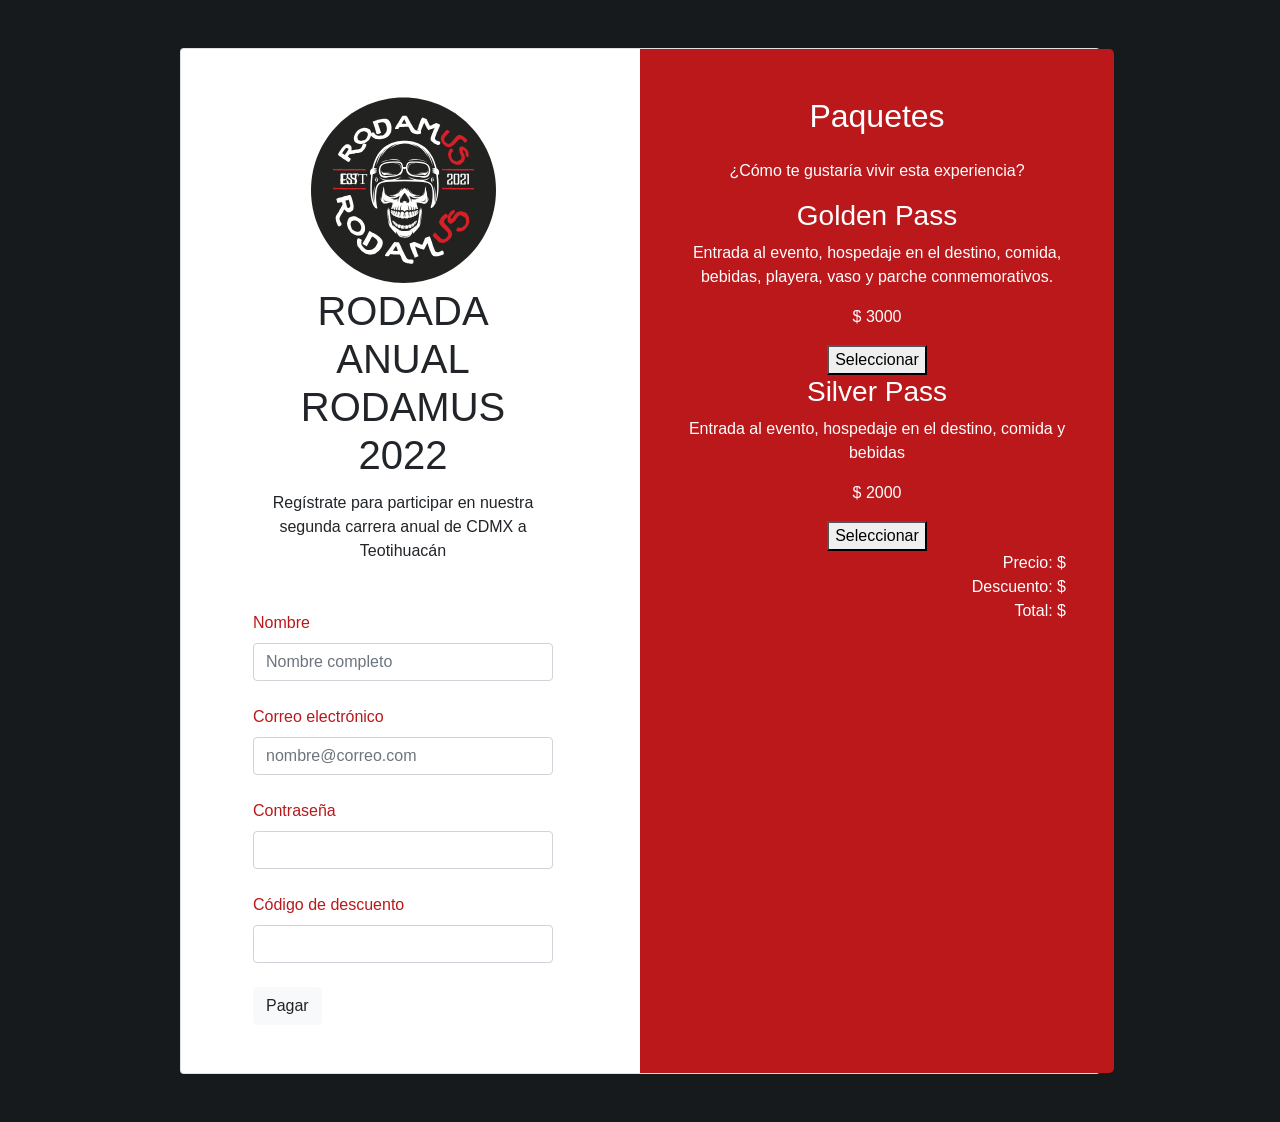
==== index.html @ dd23f9ee "Subida preentrega test" ====
<!DOCTYPE html>
<html lang="es">
<head>
    <meta charset="UTF-8">
    <meta http-equiv="X-UA-Compatible" content="IE=edge">
    <meta name="viewport" content="width=device-width, initial-scale=1.0">
    <link rel="stylesheet" href="css/style.css">
    <link rel="stylesheet" href="https://cdn.jsdelivr.net/npm/bootstrap@4.3.1/dist/css/bootstrap.min.css" integrity="sha384-ggOyR0iXCbMQv3Xipma34MD+dH/1fQ784/j6cY/iJTQUOhcWr7x9JvoRxT2MZw1T" crossorigin="anonymous">
    <link rel="shortcut icon" href="img/favicon.svg">    
    <title>RodamUS - Evento Anual</title>
</head>
<body id="bodyBg">
    <section class="h-100">
        <div class="container py-5 h-100">
          <div class="row d-flex justify-content-center align-items-center h-100">
            <div class="col-xl-10">
              <div class="card rounded-3 text-black">
                <div class="row g-0">
                  <div class="col-lg-6">
                    <div class="card-body p-md-5 mx-md-4">
      
                      <div class="text-center">
                        <img src="img/brand.svg"
                          style="width: 185px;" alt="logo">
                        <h1 class="mt-1 mb-2 pb-1 text-uppercase">RODADA ANUAL RODAMUS 2022</h1>
                      </div>
      
                      <form id="form" action="./views/resumen.html">
                        <p class="text-center mb-5">Regístrate para participar en nuestra segunda carrera anual de CDMX a Teotihuacán</p>
      
                        <div class="form-outline mb-4">
                          <label class="form-label" for="username">Nombre</label>                            
                          <input type="text" id="username" class="form-control"
                            placeholder="Nombre completo" />
                        </div>

                        <div class="form-outline mb-4">
                            <label class="form-label" for="email">Correo electrónico</label>                            
                            <input type="email" id="email" class="form-control"
                              placeholder="nombre@correo.com" />
                              <p id="validacionEmail"></p>
                        </div>

                        <div class="form-outline mb-4">
                            <label class="form-label" for="password">Contraseña</label>
                            <input type="password" id="password" class="form-control"/>
                            <p id="validacionPassword"></p>                            
                        </div>                       

                        <div class="form-outline mb-4">
                          <label class="form-label" for="promo">Código de descuento</label>
                          <input type="text" id="promo" class="form-control" />
                          <p id="validacionPromo"></p>       
                        </div>

                        <button type="button" class="btn btn-light" id="botonPagar">Pagar</button>

                      </form>
      
                    </div>
                  </div>

                  
                  <div class="col-lg-6 align-items-center fondo p-5 text-center">
                    <div class="text-white">
                      <h2 class="mb-4 text-center">Paquetes</h2>
                      <p class="text-center">¿Cómo te gustaría vivir esta experiencia?</p>
                      
                      <div id="contenedor-de-paquetes"></div>
                    
                    <div class="mb-5 text-right">
                      <div id="contenedor-precio">Precio: $</div>
                      <div id="contenedor-descuento">Descuento: $</div>
                      <p>Total: $</p>
                    </div>
                 
                    </div>
                  </div>
                </div>
              </div>
            </div>
          </div>
        </div>
      </section>    


    <script src="js/events.js"></script>
</body>
</html>
---- css/style.css ----
#bodyBg {
    background-color: #161A1D;
}

label {
    color: #BA181B;
}

.fondo {
    background: #BA181B;
    }
    
    @media (min-width: 768px) {
       .gradient-form {
        height: 100vh !important;
        }
    }
    @media (min-width: 769px) {
        .fondo {
        border-top-right-radius: .3rem;
        border-bottom-right-radius: .3rem;
    }
    }
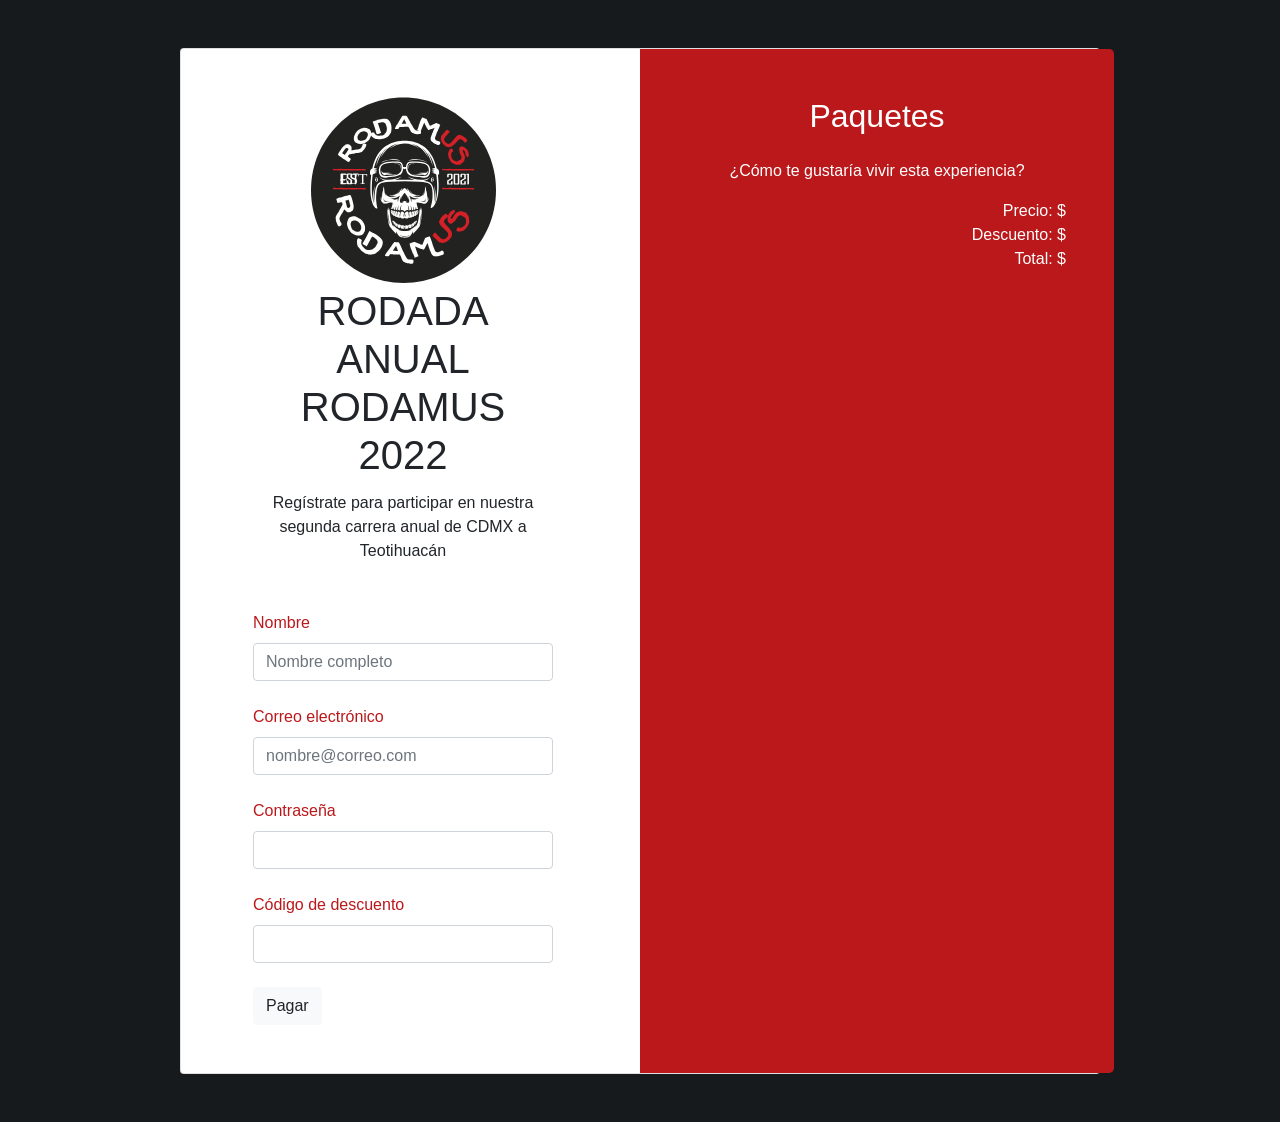
==== commit c948a4e6: "Subida JSON" ====
--- a/index.html
+++ b/index.html
@@ -25,7 +25,7 @@
                         <h1 class="mt-1 mb-2 pb-1 text-uppercase">RODADA ANUAL RODAMUS 2022</h1>
                       </div>
       
-                      <form id="form" action="./views/resumen.html">
+                      <form id="formulario-registro">
                         <p class="text-center mb-5">Regístrate para participar en nuestra segunda carrera anual de CDMX a Teotihuacán</p>
       
                         <div class="form-outline mb-4">
@@ -53,7 +53,7 @@
                           <p id="validacionPromo"></p>       
                         </div>
 
-                        <button type="button" class="btn btn-light" id="botonPagar">Pagar</button>
+                        <input type="submit" class="btn btn-light" value="Pagar" id="botonPagar">
 
                       </form>
       
